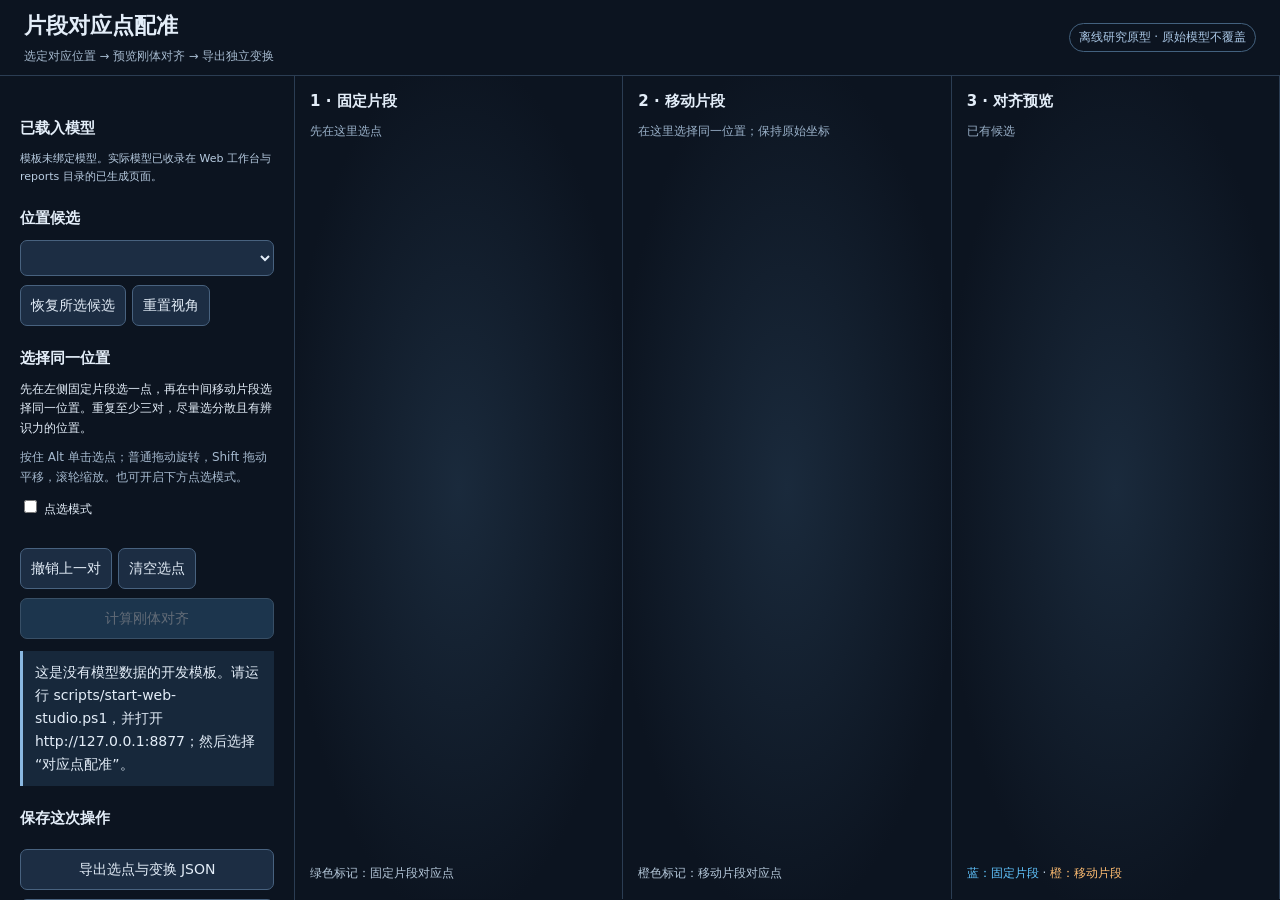
==== web/landmark-workbench/index.html @ 04540523 "Backup reconstruction software and research snapshot" ====
<!doctype html>
<html lang="zh-CN">
<meta charset="utf-8">
<meta name="viewport" content="width=device-width,initial-scale=1">
<title>片段对应点配准</title>
<style>
.markers{z-index:3}.pane h2,.pane p,.legend{z-index:4}
*{box-sizing:border-box}body{margin:0;background:#0c1420;color:#e3edf8;font:14px/1.65 system-ui,'Microsoft YaHei',sans-serif}header{height:76px;padding:14px 24px;border-bottom:1px solid #2b3d53;display:flex;justify-content:space-between;align-items:center}h1{font-size:22px;margin:0}small,.muted{color:#a5b9ce}main{display:flex;min-height:calc(100vh - 76px)}aside{width:295px;flex-shrink:0;padding:20px;border-right:1px solid #2b3d53}h2{font-size:15px;margin:20px 0 9px}h2:first-child{margin-top:0}p{margin:9px 0}select,button,input{font:inherit}select,button{color:#e3edf8;background:#1c2d43;border:1px solid #48627f;border-radius:7px;padding:8px 10px}select{width:100%}button{cursor:pointer}button:hover{background:#294460}button:disabled{opacity:.4;cursor:default}.primary{background:#346791;border-color:#7ba8ce}.row{display:flex;gap:6px;flex-wrap:wrap;margin-top:9px}.full{width:100%;margin-top:9px}.small{font-size:12px}#status{padding:10px 12px;margin-top:12px;border-left:3px solid #8ab8e1;background:#17283b;min-height:65px}#metrics{font-variant-numeric:tabular-nums;white-space:pre-line;color:#c1d5e9}#pairs{max-height:255px;overflow:auto;padding-left:24px}#pairs li{padding:5px 0;font-size:12px}#pairs button{padding:1px 5px;margin-left:6px;font-size:11px}.views{display:grid;grid-template-columns:repeat(3,minmax(0,1fr));flex:1;min-width:0}.pane{position:relative;min-width:0;border-right:1px solid #2b3d53;background:radial-gradient(ellipse at center,#1a2a3c,#0c1420 75%)}.pane h2{position:absolute;top:13px;left:15px;margin:0;z-index:2;pointer-events:none}.pane p{position:absolute;top:37px;left:15px;right:12px;color:#9ab1c9;font-size:12px;pointer-events:none;z-index:2}.pane canvas{width:100%;height:calc(100vh - 77px);min-height:500px;display:block;touch-action:none;outline:none}.markers{position:absolute;inset:0;width:100%;height:100%;pointer-events:none}.error{position:absolute;top:35%;left:10%;right:10%;padding:15px;background:#422733;border:1px solid #b76e7d;display:none}.badge{border:1px solid #43617e;padding:4px 9px;border-radius:20px;font-size:12px;color:#aac7e5}.legend{position:absolute;bottom:15px;left:15px;font-size:12px;color:#b5c8da;pointer-events:none}.blue{color:#61c5ff}.orange{color:#ffbd71}#file{display:none}@media(max-width:1050px){.views{grid-template-columns:1fr}.pane canvas{height:420px;min-height:420px}aside{width:260px}header .badge{display:none}}@media(max-width:650px){main{display:block}aside{width:100%;border-right:0}header{height:auto}.views{display:block}}
</style>
<style>
aside{height:calc(100vh - 76px);overflow:auto}.views{max-height:calc(100vh - 76px);overflow:auto}.pane{height:calc(100vh - 77px)}.markers{z-index:3}#modelFiles{max-height:155px;overflow:auto;font-size:11px}
@media(max-width:1050px){.pane{height:420px}}@media(max-width:650px){aside{height:auto;max-height:420px}.views{max-height:none}.pane{height:420px}}
</style>
<header><div><h1>片段对应点配准</h1><small>选定对应位置 → 预览刚体对齐 → 导出独立变换</small></div><span class="badge">离线研究原型 · 原始模型不覆盖</span></header>
<main>
<aside>
<p id="contextNote" class="small muted"></p>
<h2>已载入模型</h2><div id="modelFiles" class="small" style="overflow-wrap:anywhere;color:#b8cce1">正在读取页面内嵌模型…</div>
<h2>位置候选</h2><select id="candidate" aria-label="选择已有位置候选"></select>
<div class="row"><button id="restore">恢复所选候选</button><button id="resetView">重置视角</button></div>
<h2>选择同一位置</h2>
<p class="small">先在左侧固定片段选一点，再在中间移动片段选择同一位置。重复至少三对，尽量选分散且有辨识力的位置。</p>
<p class="small muted">按住 Alt 单击选点；普通拖动旋转，Shift 拖动平移，滚轮缩放。也可开启下方点选模式。</p>
<label class="small"><input id="pickMode" type="checkbox"> 点选模式</label>
<ol id="pairs"></ol>
<div class="row"><button id="undoPair">撤销上一对</button><button id="clearPairs">清空选点</button></div>
<button class="primary full" id="solve" disabled>计算刚体对齐</button>
<div id="status" role="status" aria-live="polite">正在初始化点云。如果这里一直不变，请检查浏览器是否允许 JavaScript。</div>
<noscript>本页面需要启用 JavaScript 才能显示点云。</noscript>
<p id="metrics" class="small"></p>
<h2>保存这次操作</h2>
<button id="export" class="full">导出选点与变换 JSON</button>
<button id="submitStudio" class="primary full" hidden>核对并另存对齐模型</button>
<button id="import" class="full">载入之前的选点 JSON</button><input id="file" type="file" accept="application/json,.json">
<p class="small muted">导出只保存模型引用、原点编号、对应关系和变换。后端会核对原文件，再生成新结果。</p>
<h2>显示</h2><select id="colorMode"><option value="separate">叠加按片段着色</option><option value="rgb">叠加显示原顶点色</option></select>
<label class="small">显示增亮 <input id="gain" type="range" min="1" max="4" step=".2" value="1.8" style="width:125px">（不改原颜色）</label>
<button id="compatibility" class="full">切换兼容绘制（无需 WebGL）</button><p id="rendererStatus" class="small muted"></p>
<p class="small muted" id="sampling"></p>
</aside>
<div class="views">
<section class="pane"><h2>1 · 固定片段</h2><p>先在这里选点</p><canvas id="target" tabindex="0" aria-label="固定片段点云"></canvas><svg class="markers" id="targetMarkers"></svg><div class="error"></div><div class="legend">绿色标记：固定片段对应点</div></section>
<section class="pane"><h2>2 · 移动片段</h2><p>在这里选择同一位置；保持原始坐标</p><canvas id="source" tabindex="0" aria-label="移动片段点云"></canvas><svg class="markers" id="sourceMarkers"></svg><div class="error"></div><div class="legend">橙色标记：移动片段对应点</div></section>
<section class="pane"><h2>3 · 对齐预览</h2><p id="previewLabel">已有候选</p><canvas id="overlay" tabindex="0" aria-label="对齐叠加预览"></canvas><svg class="markers" id="overlayMarkers"></svg><div class="error"></div><div class="legend"><span class="blue">蓝：固定片段</span> · <span class="orange">橙：移动片段</span></div></section>
</div>
</main>
<script id="alignment-data" type="application/json">__DATA__</script>
<script>
if(document.getElementById('alignment-data').textContent.trim()==='__DATA__'){
 document.getElementById('status').textContent='这是没有模型数据的开发模板。请运行 scripts/start-web-studio.ps1，并打开 http://127.0.0.1:8877；然后选择“对应点配准”。';
 document.getElementById('modelFiles').textContent='模板未绑定模型。实际模型已收录在 Web 工作台与 reports 目录的已生成页面。';
}
</script>
<script>__MATH__</script>
<script>__RASTER__</script>
<script>__APP__</script>
</html>
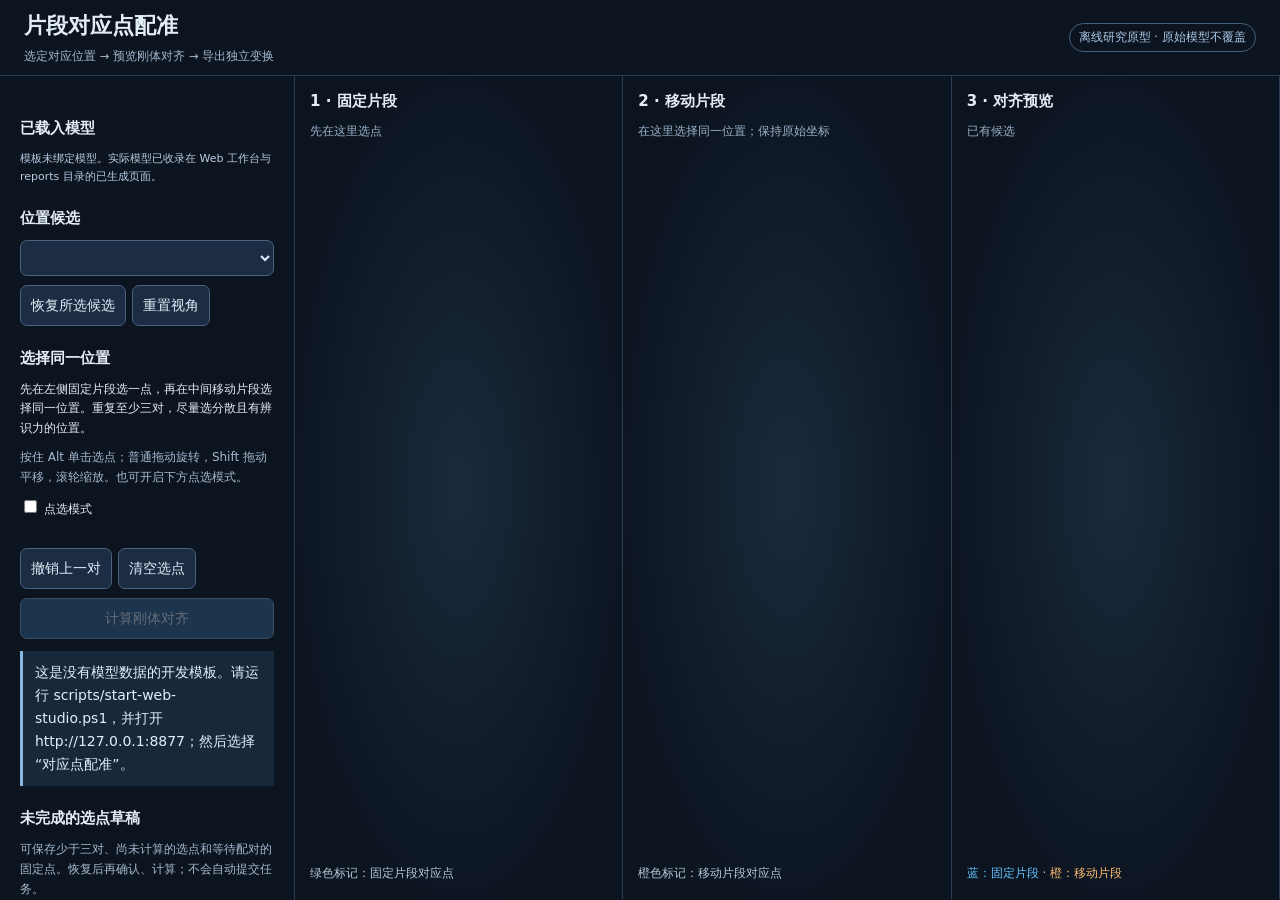
==== commit d159e79f: "Preserve incomplete landmark drafts with pinned source vertices" ====
--- a/web/landmark-workbench/index.html
+++ b/web/landmark-workbench/index.html
@@ -28,10 +28,18 @@
 <div id="status" role="status" aria-live="polite">正在初始化点云。如果这里一直不变，请检查浏览器是否允许 JavaScript。</div>
 <noscript>本页面需要启用 JavaScript 才能显示点云。</noscript>
 <p id="metrics" class="small"></p>
-<h2>保存这次操作</h2>
+<h2>未完成的选点草稿</h2>
+<p class="small muted">可保存少于三对、尚未计算的选点和等待配对的固定点。恢复后再确认、计算；不会自动提交任务。</p>
+<label class="small">草稿名称 <input id="draftLabel" maxlength="100" placeholder="例如：杯柄连接待确认" style="width:100%;padding:7px"></label>
+<button id="saveDraft" class="full" disabled>保存草稿到本项目</button>
+<div class="row"><button id="exportDraft">导出草稿 JSON</button><button id="refreshDrafts">刷新列表</button></div>
+<select id="draftSelect" class="full" aria-label="选择已保存的选点草稿"></select>
+<button id="restoreDraft" class="full" disabled>恢复所选草稿</button>
+<p id="draftStatus" class="small muted" role="status" aria-live="polite"></p>
+<h2>保存这次对齐</h2>
 <button id="export" class="full">导出选点与变换 JSON</button>
 <button id="submitStudio" class="primary full" hidden>核对并另存对齐模型</button>
-<button id="import" class="full">载入之前的选点 JSON</button><input id="file" type="file" accept="application/json,.json">
+<button id="import" class="full">载入选点或草稿 JSON</button><input id="file" type="file" accept="application/json,.json">
 <p class="small muted">导出只保存模型引用、原点编号、对应关系和变换。后端会核对原文件，再生成新结果。</p>
 <h2>显示</h2><select id="colorMode"><option value="separate">叠加按片段着色</option><option value="rgb">叠加显示原顶点色</option></select>
 <label class="small">显示增亮 <input id="gain" type="range" min="1" max="4" step=".2" value="1.8" style="width:125px">（不改原颜色）</label>
